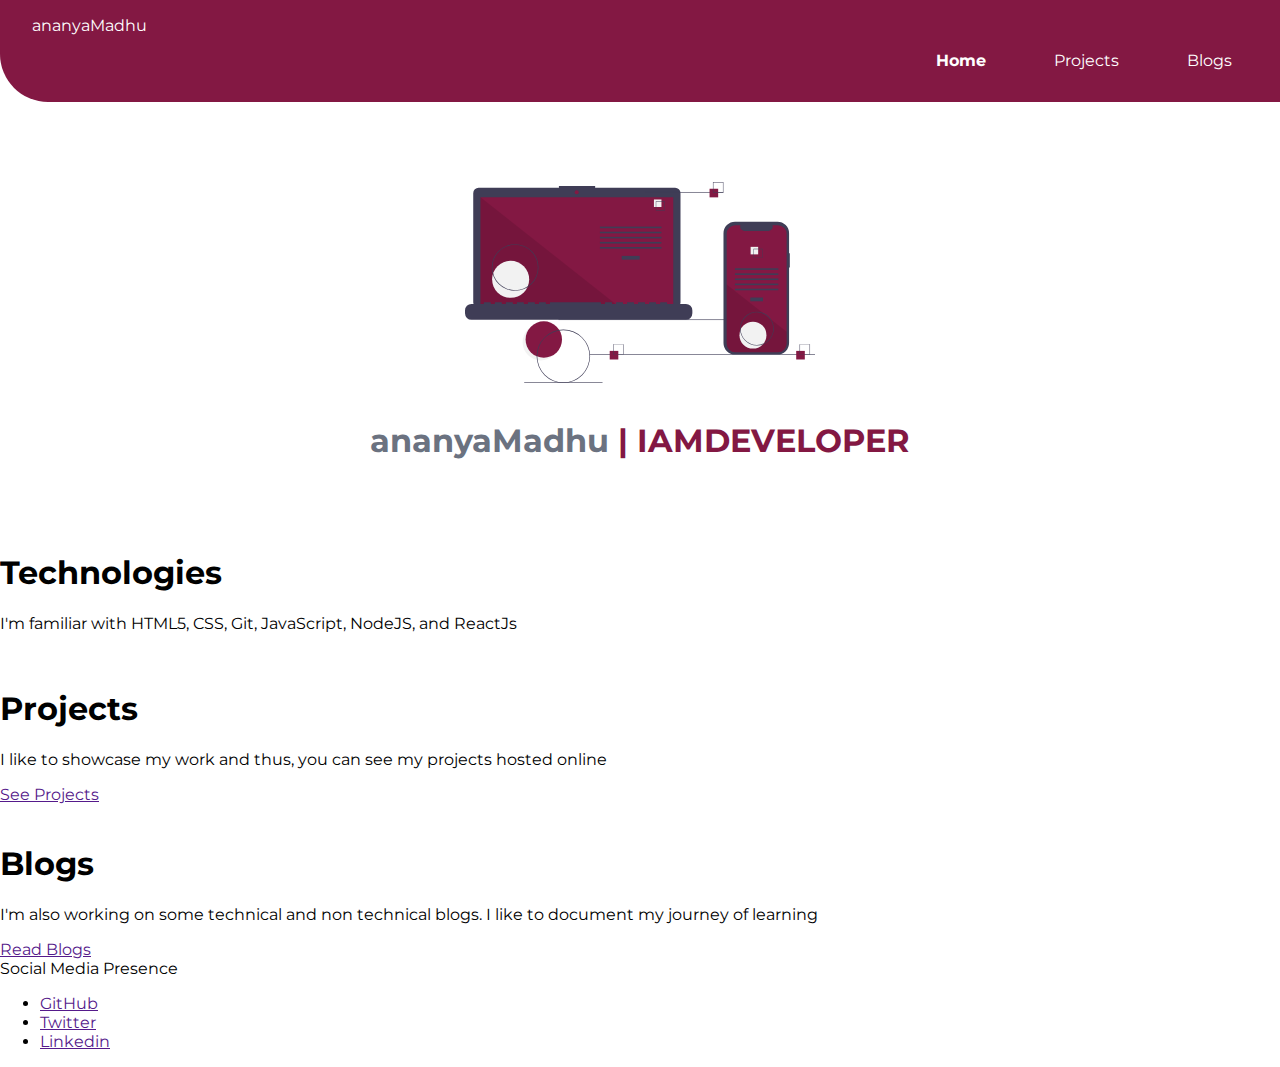
==== index.html @ 06b000c4 "nav, header and CSS and images" ====
<!DOCTYPE html>
<html lang="en">
<head>
    <meta charset="UTF-8">
    <meta http-equiv="X-UA-Compatible" content="IE=edge">
    <meta name="viewport" content="width=device-width, initial-scale=1.0">
    <title>Home | ananyaMadhu</title>
    <link href="style.css" rel="stylesheet"/>
</head>
<body>
    <nav class="navigation container">
        <div class="Nav-brand">
            <a class="link" href="/">ananyaMadhu</a>
        </div>
        <ul class="list-non-bullet nav-pills">
            <li class="list-item-inline">
                <a class="link link-active" href="/">Home</a>
            </li>
            <li class="list-item-inline">
                <a class="link" href="/">Projects</a>
            </li>
            <li class="list-item-inline">
                <a class="link" href="/">Blogs</a>
            </li>
        </ul>
    </nav>

    <header class="hero">
        <img class="hero-img" src="images/hero.svg" alt="">
        <h1 class="hero-heading">ananyaMadhu <span class="inverted-heading">| IAMDEVELOPER</span></h1>
    </header>

    <section>
        <div>
            <img src="" alt="">
            <h1>Technologies</h1>
            <p>I'm familiar with HTML5, CSS, Git, JavaScript, NodeJS, and ReactJs</p>
        </div>
    </section>

    <section>
        <div>
            <img src="" alt="">
            <h1>Projects</h1>
            <p>I like to showcase my work and thus, you can see my projects hosted online</p>
            <a href="">See Projects</a>
        </div>
    </section>

    <section>
        <div>
            <img src="" alt="">
            <h1>Blogs</h1>
            <p>I'm also working on some technical and non technical blogs. I like to document my journey of learning </p>
            <a href="">Read Blogs</a>
        </div>
    </section>
    
    <footer>
        <div>Social Media Presence</div>
        <ul>
            <li>
                <a href="">GitHub</a>
            </li>
            <li>
                <a href="">Twitter</a>
            </li>
            <li>
                <a href="">Linkedin</a>
            </li>
        </ul>
    </footer>
</body>
</html>
---- style.css ----
@import url('https://fonts.googleapis.com/css2?family=Montserrat&display=swap'); 

body{
    font-family: 'Montserrat', sans-serif;
    margin: 0px;
}

:root{
    --primary-color: #831843;
    --off-white: #F3F4F6;
    --dark-gray: #6B7280;
}

.list-non-bullet{
    list-style: none;
}

.list-item-inline{
    display: inline;
    padding: 0rem 1rem;
}

.container{
    padding: 0rem 1rem;
}

.container-center{
    max-width: 600px;
    margin: auto;
}

.link{
    text-decoration: none;
    box-sizing: border-box;
    padding: 0.5rem 1rem;
}

/* navigation */

.navigation {
    background-color: var(--primary-color);
    color: white;
    padding: 1rem;
    border-bottom-left-radius: 3rem;
}

.navigation .nav-brand{
    font-weight: bold;
}

.navigation .nav-pills{
    text-align: right;
}

.navigation .link{
    color: white;
}

.navigation .link-active{
    font-weight: bold;
}

.hero{
    padding: 2rem;
    padding-top: 5rem;
}

.hero-heading{
    text-align: center;
    padding-top: 1rem;
    color:var(--dark-gray);
}

.hero .hero-heading .inverted-heading{
    color:var(--primary-color);
}

.hero .hero-img{
    max-width: 80%;
    margin: auto;
    max-width: 350px;
    display: block;
}
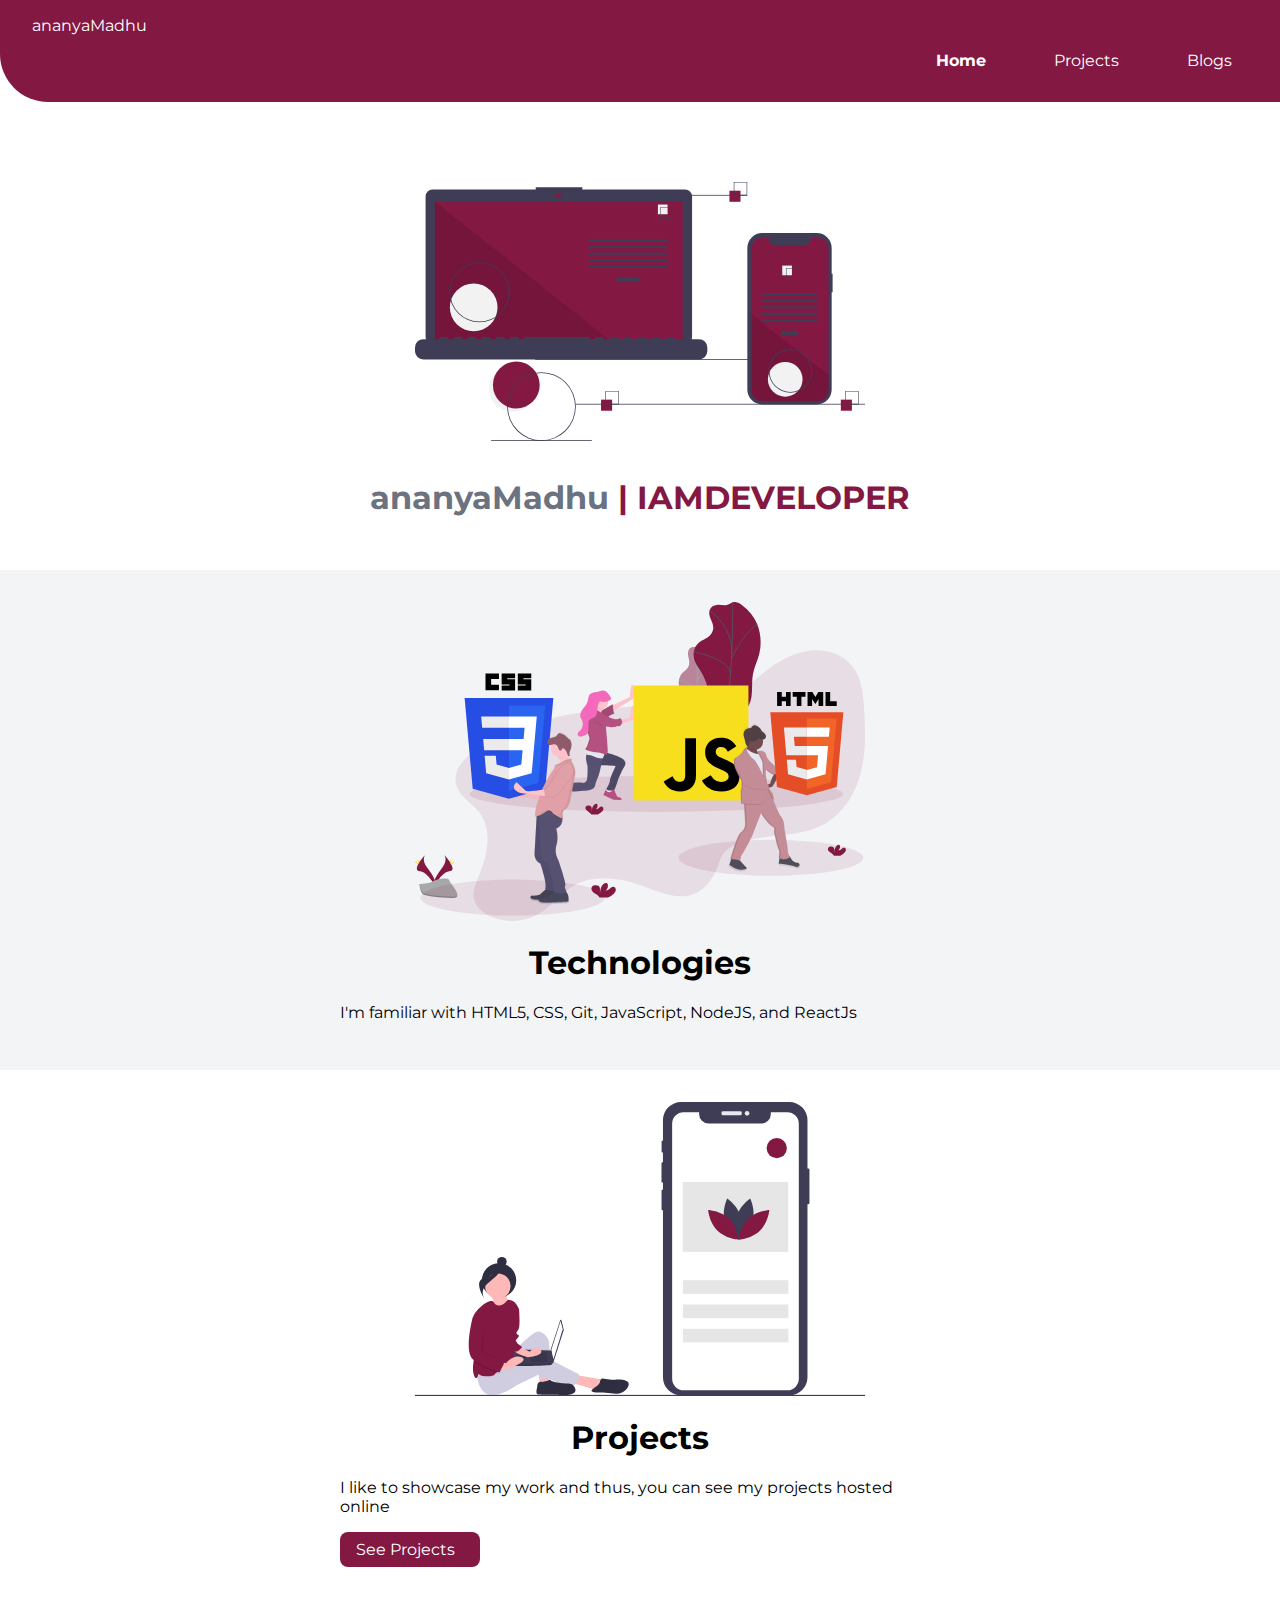
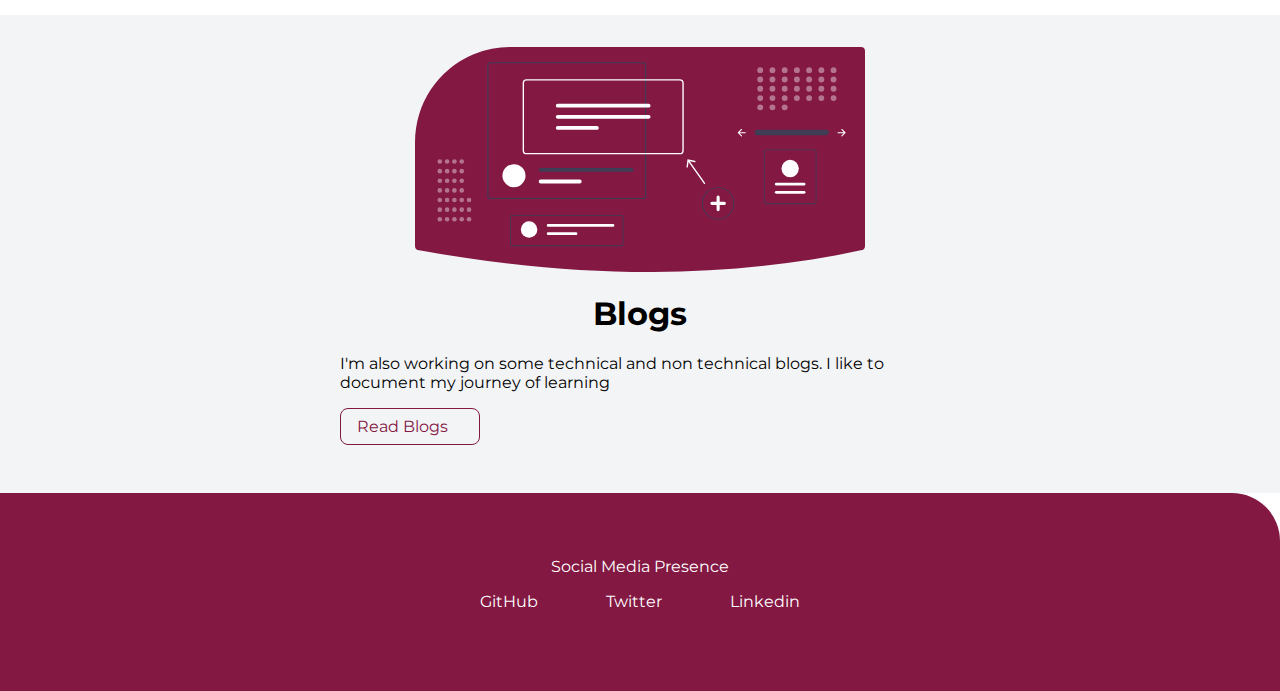
==== commit d9df2aab: "home page finished" ====
--- a/index.html
+++ b/index.html
@@ -30,43 +30,43 @@
         <h1 class="hero-heading">ananyaMadhu <span class="inverted-heading">| IAMDEVELOPER</span></h1>
     </header>
 
-    <section>
-        <div>
-            <img src="" alt="">
+    <section class="section ow">
+        <div class="container container-center">
+            <img class="tech-img" src="images/technologies.svg" alt="">
             <h1>Technologies</h1>
             <p>I'm familiar with HTML5, CSS, Git, JavaScript, NodeJS, and ReactJs</p>
         </div>
     </section>
 
-    <section>
-        <div>
-            <img src="" alt="">
+    <section class="section">
+        <div class="container container-center">
+            <img class="project-img" src="images/Projects.svg" alt="">
             <h1>Projects</h1>
             <p>I like to showcase my work and thus, you can see my projects hosted online</p>
-            <a href="">See Projects</a>
+            <a class="link link-primary" href="">See Projects</a>
         </div>
     </section>
 
-    <section>
-        <div>
-            <img src="" alt="">
+    <section class="section ow">
+        <div class="container container-center">
+            <img class="blog-img" src="images/blog.svg" alt="">
             <h1>Blogs</h1>
             <p>I'm also working on some technical and non technical blogs. I like to document my journey of learning </p>
-            <a href="">Read Blogs</a>
+            <a class="link link-secondary" href="">Read Blogs</a>
         </div>
     </section>
     
-    <footer>
-        <div>Social Media Presence</div>
-        <ul>
-            <li>
-                <a href="">GitHub</a>
+    <footer class="footer">
+        <div class="footer-heading">Social Media Presence</div>
+        <ul class="list-non-bullet social-link">
+            <li class="list-item-inline">
+                <a class="link" href="">GitHub</a>
             </li>
-            <li>
-                <a href="">Twitter</a>
+            <li class="list-item-inline">
+                <a class="link" href="">Twitter</a>
             </li>
-            <li>
-                <a href="">Linkedin</a>
+            <li class="list-item-inline">
+                <a class="link" href="">Linkedin</a>
             </li>
         </ul>
     </footer>
--- a/style.css
+++ b/style.css
@@ -33,6 +33,24 @@
     text-decoration: none;
     box-sizing: border-box;
     padding: 0.5rem 1rem;
+}
+
+.link-primary{
+    background-color: var(--primary-color);
+    color: white;
+    display: block;
+    max-width: 140px;
+    border-radius: 0.5rem;
+    margin: 1rem 1rem 1rem 0rem;
+}
+
+.link-secondary{
+    color: var(--primary-color);
+    display: block;
+    max-width: 140px;
+    border-radius: 0.5rem;
+    margin: 1rem 1rem 1rem 0rem;
+    border: 1px solid var(--primary-color);
 }
 
 /* navigation */
@@ -78,8 +96,62 @@
 .hero .hero-img{
     max-width: 80%;
     margin: auto;
-    max-width: 350px;
+    max-width: 450px;
     display: block;
+}
+
+.tech-img{
+    max-width= 80%;
+    margin: auto;
+    max-width: 450px;
+    display: block;
+}
+
+.project-img{
+    max-width= 80%;
+    margin: auto;
+    max-width: 450px;
+    display: block;
+}
+
+.blog-img{
+    max-width= 80%;
+    margin: auto;
+    max-width: 450px;
+    display: block;
+}
+
+.section{
+    padding: 2rem;
+}
+ 
+.section h1{
+    text-align: center;
+}
+
+.ow{
+    background-color: var(--off-white);
+}
+
+.footer{
+    background-color: var(--primary-color);
+    padding: 4rem 1rem;
+    text-align: center;
+    color: white;
+    border-top-right-radius: 3rem;
+}
+
+.footer .link{
+    color: white;
+}
+
+.footer .footer-header{
+    font-size: large;
+    font-weight: bold;
+}
+
+.footer ul{
+    padding-inline-start: 0px;
 }
 
 
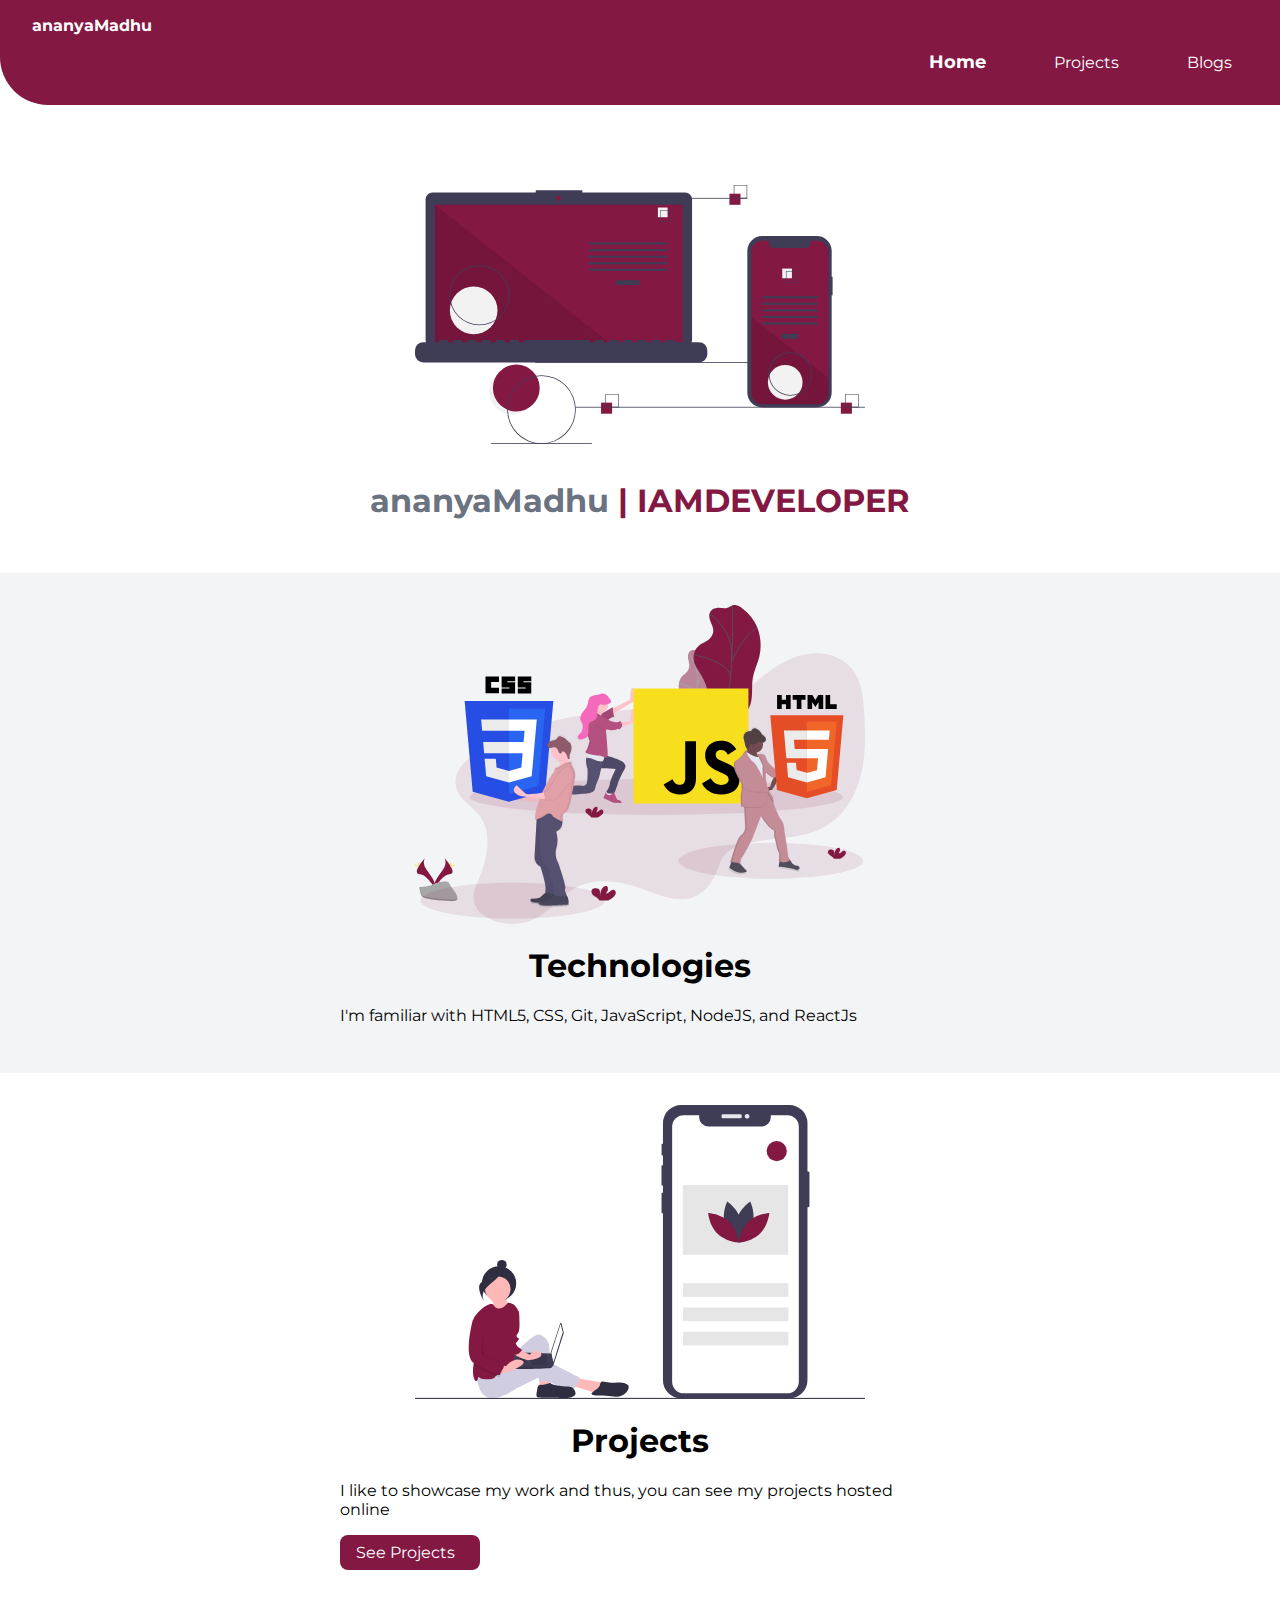
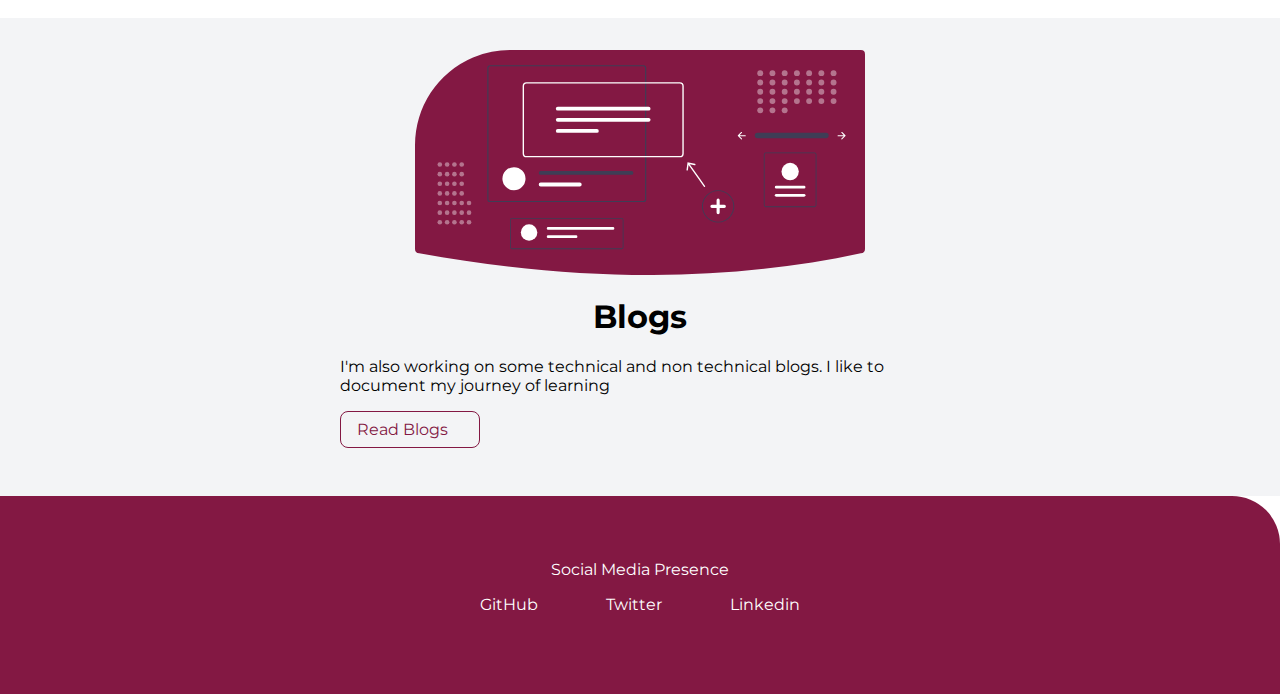
==== commit a40483e4: "project -> navigation" ====
--- a/index.html
+++ b/index.html
@@ -9,15 +9,15 @@
 </head>
 <body>
     <nav class="navigation container">
-        <div class="Nav-brand">
-            <a class="link" href="/">ananyaMadhu</a>
+        <div class="nav-brand">
+            <a class="link" href="/index.html">ananyaMadhu</a>
         </div>
         <ul class="list-non-bullet nav-pills">
             <li class="list-item-inline">
-                <a class="link link-active" href="/">Home</a>
+                <a class="link link-active" href="/index.html">Home</a>
             </li>
             <li class="list-item-inline">
-                <a class="link" href="/">Projects</a>
+                <a class="link" href="/project.html">Projects</a>
             </li>
             <li class="list-item-inline">
                 <a class="link" href="/">Blogs</a>
--- a/style.css
+++ b/style.css
@@ -76,6 +76,7 @@
 
 .navigation .link-active{
     font-weight: bold;
+    font-size: large;
 }
 
 .hero{
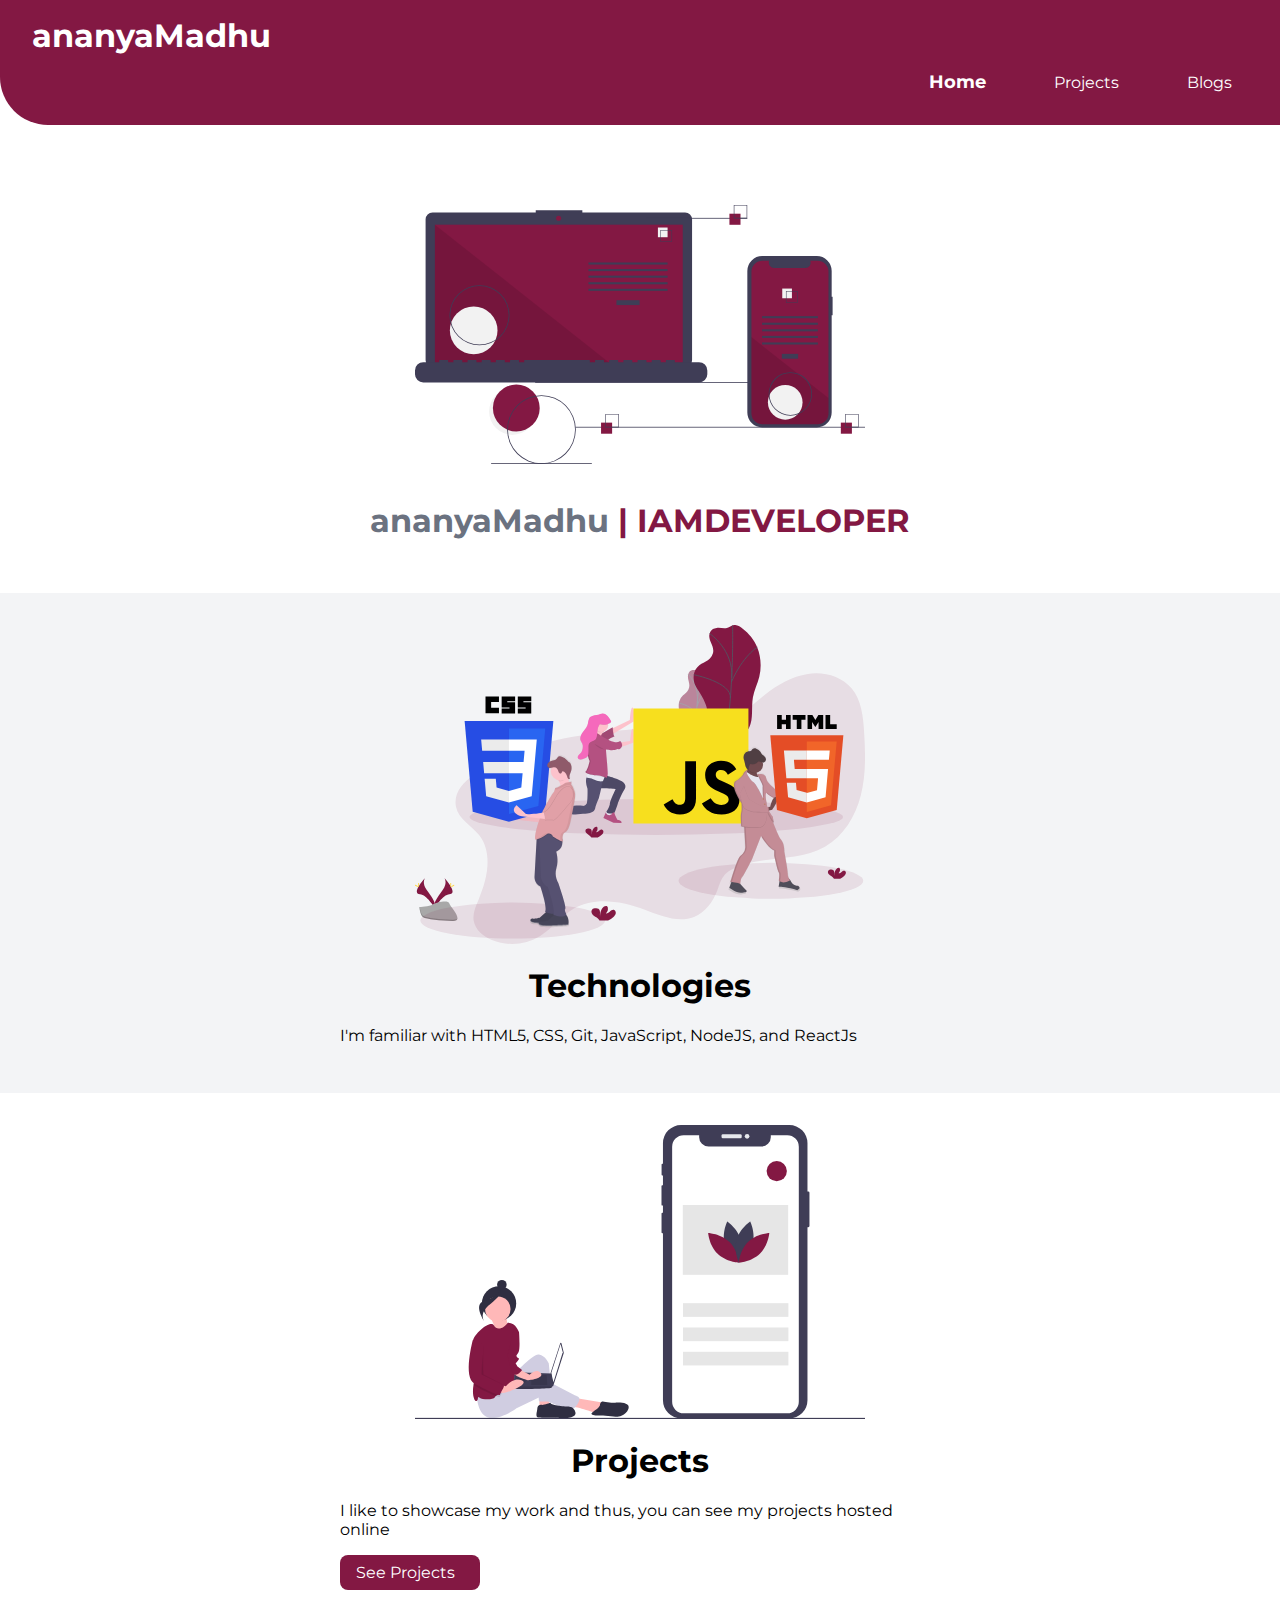
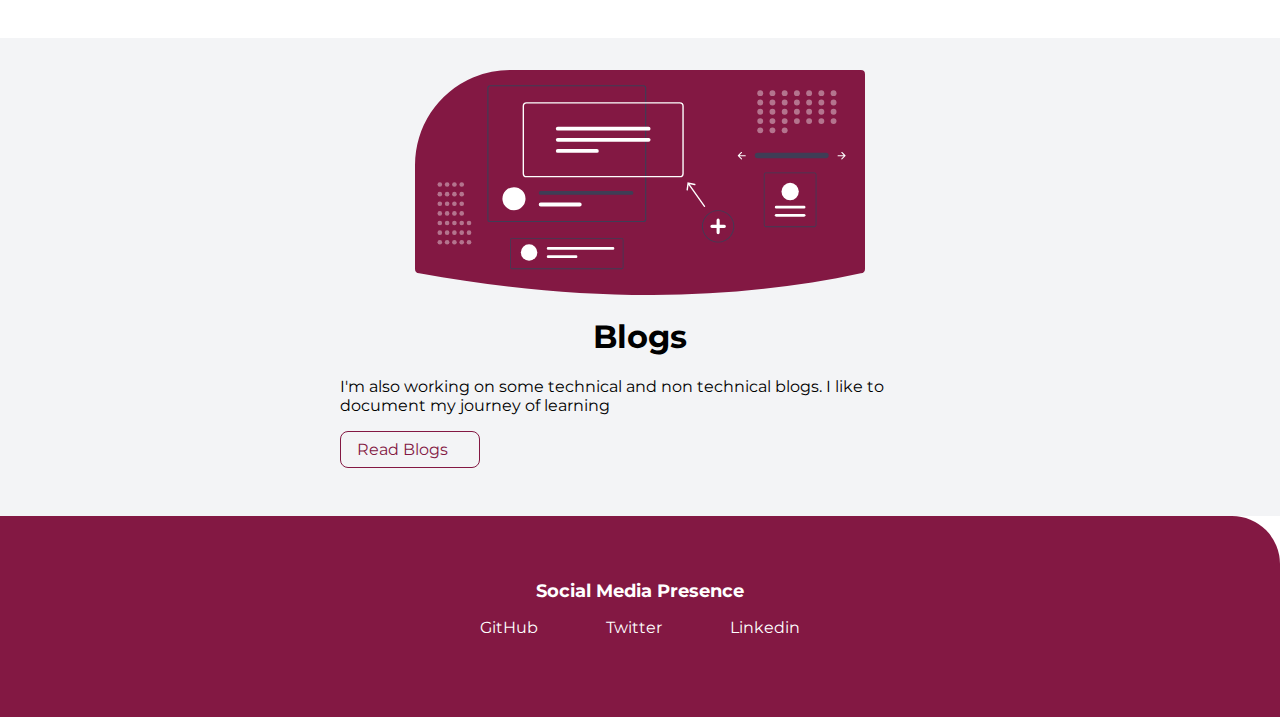
==== commit ead2978a: "project page completed" ====
--- a/index.html
+++ b/index.html
@@ -57,7 +57,7 @@
     </section>
     
     <footer class="footer">
-        <div class="footer-heading">Social Media Presence</div>
+        <div class="footer-header">Social Media Presence</div>
         <ul class="list-non-bullet social-link">
             <li class="list-item-inline">
                 <a class="link" href="">GitHub</a>
--- a/style.css
+++ b/style.css
@@ -64,6 +64,7 @@
 
 .navigation .nav-brand{
     font-weight: bold;
+    font-size: 2rem;
 }
 
 .navigation .nav-pills{
@@ -155,5 +156,9 @@
     padding-inline-start: 0px;
 }
 
+.showcase-list{
+    padding: 2rem;
+}
 
 
+
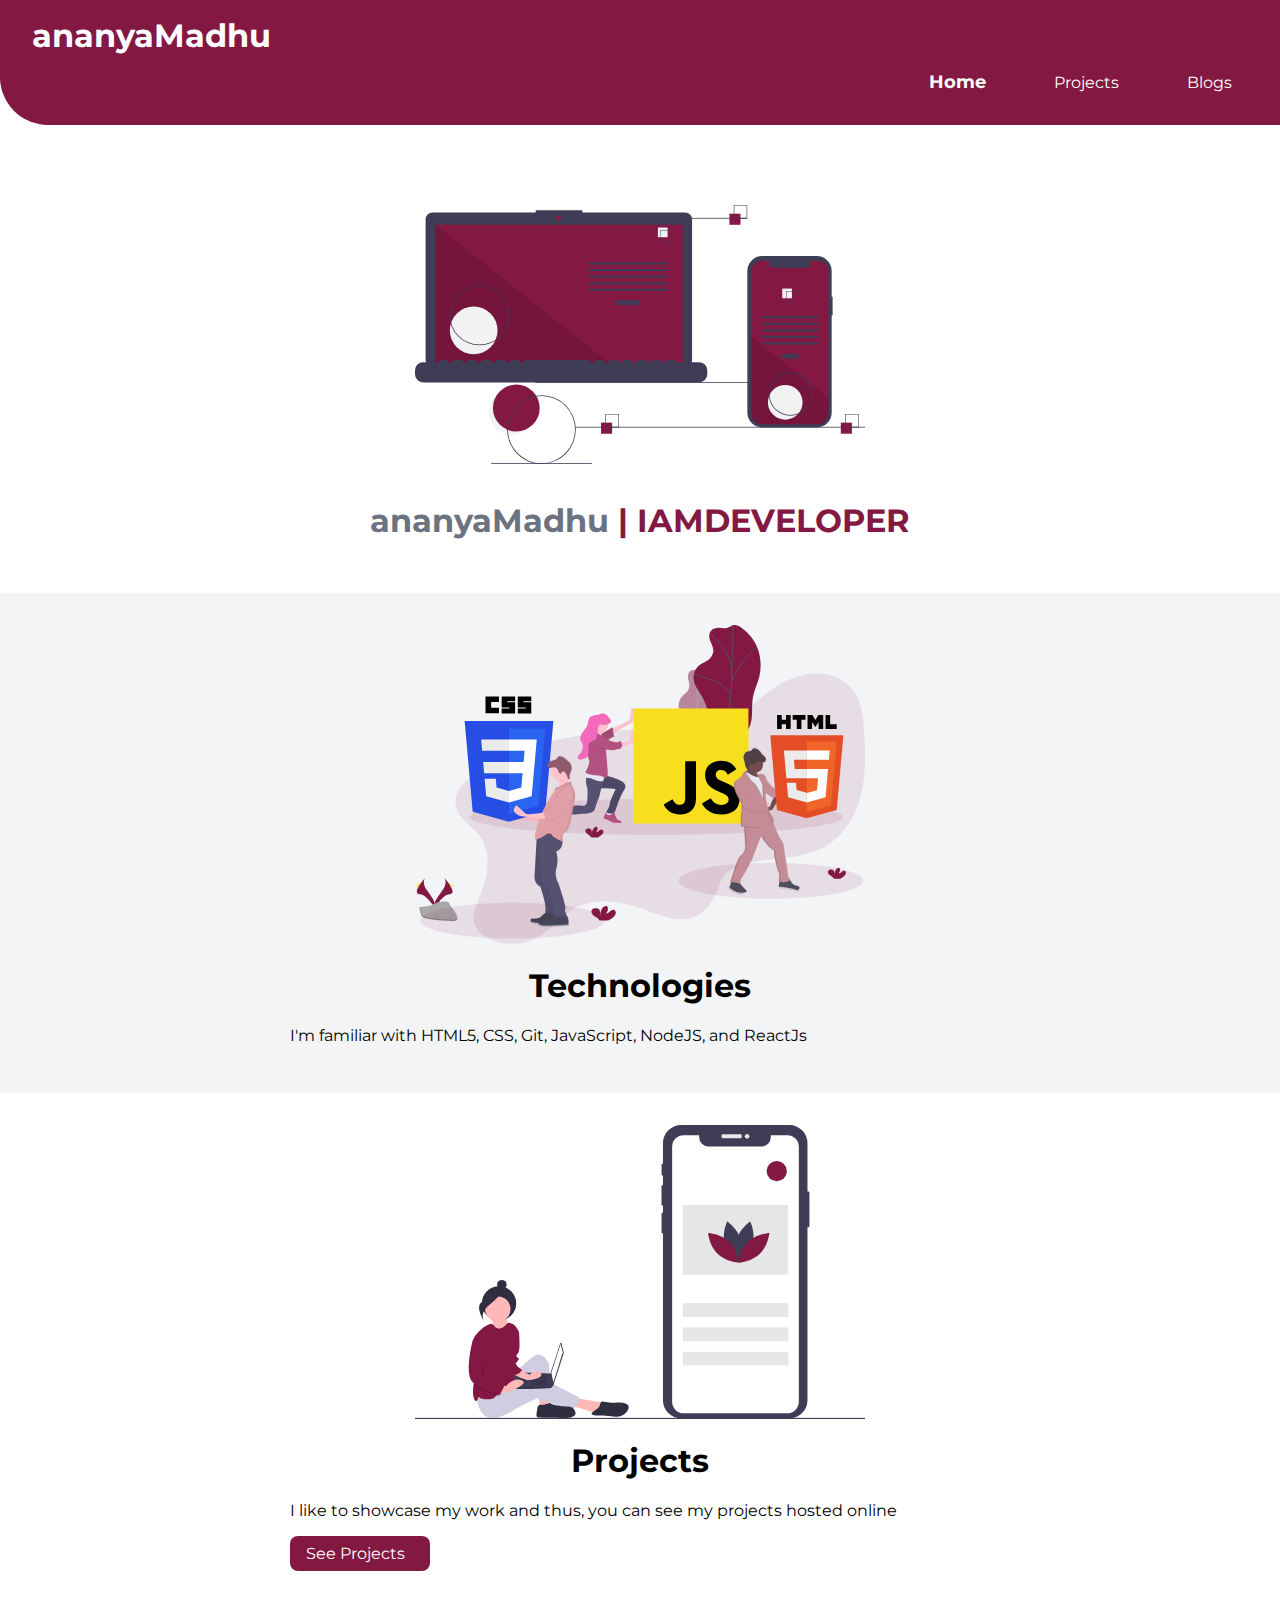
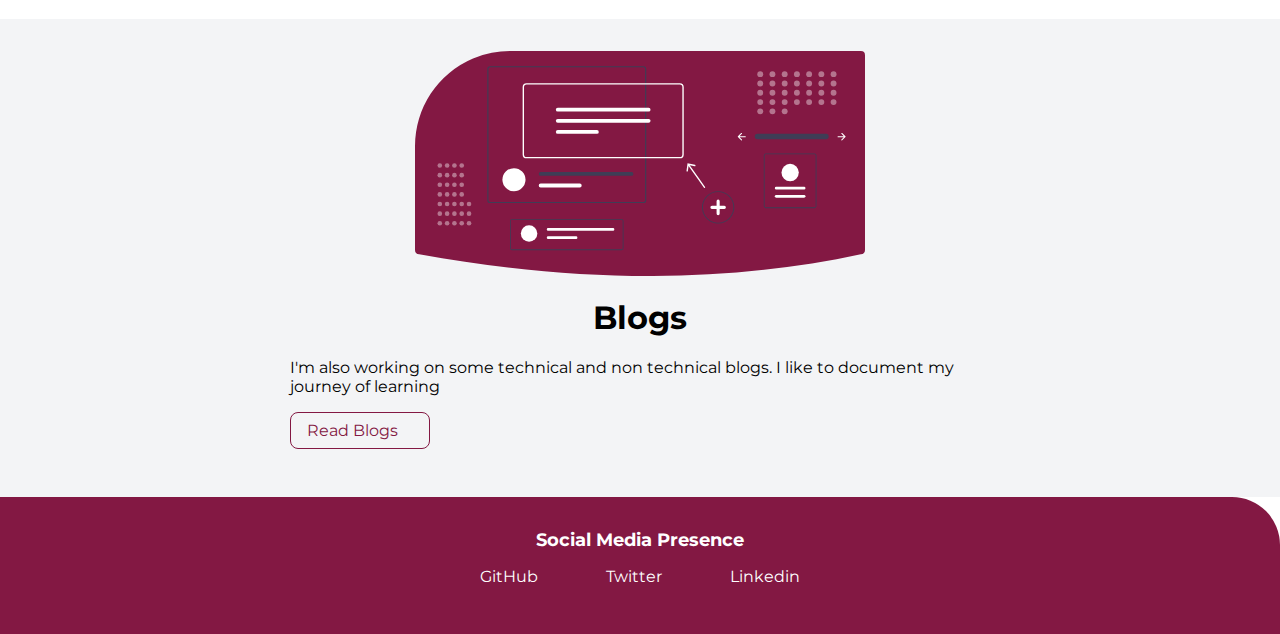
==== commit dc74a9ec: "html update" ====
--- a/index.html
+++ b/index.html
@@ -1,74 +1,88 @@
 <!DOCTYPE html>
 <html lang="en">
-<head>
-    <meta charset="UTF-8">
-    <meta http-equiv="X-UA-Compatible" content="IE=edge">
-    <meta name="viewport" content="width=device-width, initial-scale=1.0">
+  <head>
+    <meta charset="UTF-8" />
+    <meta http-equiv="X-UA-Compatible" content="IE=edge" />
+    <meta name="viewport" content="width=device-width, initial-scale=1.0" />
     <title>Home | ananyaMadhu</title>
-    <link href="style.css" rel="stylesheet"/>
-</head>
-<body>
+    <link href="style.css" rel="stylesheet" />
+  </head>
+  <body>
     <nav class="navigation container">
-        <div class="nav-brand">
-            <a class="link" href="/index.html">ananyaMadhu</a>
-        </div>
-        <ul class="list-non-bullet nav-pills">
-            <li class="list-item-inline">
-                <a class="link link-active" href="/index.html">Home</a>
-            </li>
-            <li class="list-item-inline">
-                <a class="link" href="/project.html">Projects</a>
-            </li>
-            <li class="list-item-inline">
-                <a class="link" href="/">Blogs</a>
-            </li>
-        </ul>
+      <div class="nav-brand">
+        <a class="link" href="/index.html">ananyaMadhu</a>
+      </div>
+      <ul class="list-non-bullet nav-pills">
+        <li class="list-item-inline">
+          <a class="link link-active" href="/index.html">Home</a>
+        </li>
+        <li class="list-item-inline">
+          <a class="link" href="/project.html">Projects</a>
+        </li>
+        <li class="list-item-inline">
+          <a class="link" href="/blog.html">Blogs</a>
+        </li>
+      </ul>
     </nav>
 
     <header class="hero">
-        <img class="hero-img" src="images/hero.svg" alt="">
-        <h1 class="hero-heading">ananyaMadhu <span class="inverted-heading">| IAMDEVELOPER</span></h1>
+      <img class="hero-img" src="images/hero.svg" alt="" />
+      <h1 class="hero-heading">
+        ananyaMadhu <span class="inverted-heading">| IAMDEVELOPER</span>
+      </h1>
     </header>
 
     <section class="section ow">
-        <div class="container container-center">
-            <img class="tech-img" src="images/technologies.svg" alt="">
-            <h1>Technologies</h1>
-            <p>I'm familiar with HTML5, CSS, Git, JavaScript, NodeJS, and ReactJs</p>
-        </div>
+      <div class="container container-center">
+        <img class="tech-img" src="images/technologies.svg" alt="" />
+        <h1>Technologies</h1>
+        <p>
+          I'm familiar with HTML5, CSS, Git, JavaScript, NodeJS, and ReactJs
+        </p>
+      </div>
     </section>
 
     <section class="section">
-        <div class="container container-center">
-            <img class="project-img" src="images/Projects.svg" alt="">
-            <h1>Projects</h1>
-            <p>I like to showcase my work and thus, you can see my projects hosted online</p>
-            <a class="link link-primary" href="">See Projects</a>
-        </div>
+      <div class="container container-center">
+        <img class="project-img" src="images/Projects.svg" alt="" />
+        <h1>Projects</h1>
+        <p>
+          I like to showcase my work and thus, you can see my projects hosted
+          online
+        </p>
+        <a class="link link-primary" href="">See Projects</a>
+      </div>
     </section>
 
     <section class="section ow">
-        <div class="container container-center">
-            <img class="blog-img" src="images/blog.svg" alt="">
-            <h1>Blogs</h1>
-            <p>I'm also working on some technical and non technical blogs. I like to document my journey of learning </p>
-            <a class="link link-secondary" href="">Read Blogs</a>
-        </div>
+      <div class="container container-center">
+        <img class="blog-img" src="images/blog.svg" alt="" />
+        <h1>Blogs</h1>
+        <p>
+          I'm also working on some technical and non technical blogs. I like to
+          document my journey of learning
+        </p>
+        <a class="link link-secondary" href="">Read Blogs</a>
+      </div>
     </section>
-    
+
     <footer class="footer">
-        <div class="footer-header">Social Media Presence</div>
-        <ul class="list-non-bullet social-link">
-            <li class="list-item-inline">
-                <a class="link" href="">GitHub</a>
-            </li>
-            <li class="list-item-inline">
-                <a class="link" href="">Twitter</a>
-            </li>
-            <li class="list-item-inline">
-                <a class="link" href="">Linkedin</a>
-            </li>
-        </ul>
+      <div class="footer-header">Social Media Presence</div>
+      <ul class="list-non-bullet social-link">
+        <li class="list-item-inline">
+          <a class="link" href="https://github.com/Ananyamadhu08">GitHub</a>
+        </li>
+        <li class="list-item-inline">
+          <a class="link" href="https://twitter.com/AnanyaMadhu27">Twitter</a>
+        </li>
+        <li class="list-item-inline">
+          <a
+            class="link"
+            href="https://www.linkedin.com/in/ananya-madhu-74479b206/"
+            >Linkedin</a
+          >
+        </li>
+      </ul>
     </footer>
-</body>
-</html>+  </body>
+</html>
--- a/style.css
+++ b/style.css
@@ -1,164 +1,161 @@
-@import url('https://fonts.googleapis.com/css2?family=Montserrat&display=swap'); 
+@import url("https://fonts.googleapis.com/css2?family=Montserrat&display=swap");
 
-body{
-    font-family: 'Montserrat', sans-serif;
-    margin: 0px;
+body {
+  font-family: "Montserrat", sans-serif;
+  margin: 0px;
 }
 
-:root{
-    --primary-color: #831843;
-    --off-white: #F3F4F6;
-    --dark-gray: #6B7280;
+:root {
+  --primary-color: #831843;
+  --off-white: #f3f4f6;
+  --dark-gray: #6b7280;
 }
 
-.list-non-bullet{
-    list-style: none;
+.list-non-bullet {
+  list-style: none;
 }
 
-.list-item-inline{
-    display: inline;
-    padding: 0rem 1rem;
+.list-item-inline {
+  display: inline;
+  padding: 0rem 1rem;
 }
 
-.container{
-    padding: 0rem 1rem;
+.container {
+  padding: 0rem 1rem;
 }
 
-.container-center{
-    max-width: 600px;
-    margin: auto;
+.container-center {
+  max-width: 700px;
+  margin: auto;
 }
 
-.link{
-    text-decoration: none;
-    box-sizing: border-box;
-    padding: 0.5rem 1rem;
+.link {
+  text-decoration: none;
+  box-sizing: border-box;
+  padding: 0.5rem 1rem;
 }
 
-.link-primary{
-    background-color: var(--primary-color);
-    color: white;
-    display: block;
-    max-width: 140px;
-    border-radius: 0.5rem;
-    margin: 1rem 1rem 1rem 0rem;
+.link-primary {
+  background-color: var(--primary-color);
+  color: white;
+  display: block;
+  max-width: 140px;
+  border-radius: 0.5rem;
+  margin: 1rem 1rem 1rem 0rem;
 }
 
-.link-secondary{
-    color: var(--primary-color);
-    display: block;
-    max-width: 140px;
-    border-radius: 0.5rem;
-    margin: 1rem 1rem 1rem 0rem;
-    border: 1px solid var(--primary-color);
+.link-secondary {
+  color: var(--primary-color);
+  display: block;
+  max-width: 140px;
+  border-radius: 0.5rem;
+  margin: 1rem 1rem 1rem 0rem;
+  border: 1px solid var(--primary-color);
 }
 
 /* navigation */
 
 .navigation {
-    background-color: var(--primary-color);
-    color: white;
-    padding: 1rem;
-    border-bottom-left-radius: 3rem;
+  background-color: var(--primary-color);
+  color: white;
+  padding: 1rem;
+  border-bottom-left-radius: 3rem;
 }
 
-.navigation .nav-brand{
-    font-weight: bold;
-    font-size: 2rem;
+.navigation .nav-brand {
+  font-weight: bold;
+  font-size: 2rem;
 }
 
-.navigation .nav-pills{
-    text-align: right;
+.navigation .nav-pills {
+  text-align: right;
 }
 
-.navigation .link{
-    color: white;
+.navigation .link {
+  color: white;
 }
 
-.navigation .link-active{
-    font-weight: bold;
-    font-size: large;
+.navigation .link-active {
+  font-weight: bold;
+  font-size: large;
 }
 
-.hero{
-    padding: 2rem;
-    padding-top: 5rem;
+.hero {
+  padding: 2rem;
+  padding-top: 5rem;
 }
 
-.hero-heading{
-    text-align: center;
-    padding-top: 1rem;
-    color:var(--dark-gray);
+.hero-heading {
+  text-align: center;
+  padding-top: 1rem;
+  color: var(--dark-gray);
 }
 
-.hero .hero-heading .inverted-heading{
-    color:var(--primary-color);
+.hero .hero-heading .inverted-heading {
+  color: var(--primary-color);
 }
 
-.hero .hero-img{
-    max-width: 80%;
-    margin: auto;
-    max-width: 450px;
-    display: block;
+.hero .hero-img {
+  max-width: 80%;
+  margin: auto;
+  max-width: 450px;
+  display: block;
 }
 
-.tech-img{
-    max-width= 80%;
-    margin: auto;
-    max-width: 450px;
-    display: block;
+.tech-img {
+  max-width: 80%;
+  margin: auto;
+  max-width: 450px;
+  display: block;
 }
 
-.project-img{
-    max-width= 80%;
-    margin: auto;
-    max-width: 450px;
-    display: block;
+.project-img {
+  max-width: 80%;
+  margin: auto;
+  max-width: 450px;
+  display: block;
 }
 
-.blog-img{
-    max-width= 80%;
-    margin: auto;
-    max-width: 450px;
-    display: block;
+.blog-img {
+  max-width: 80%;
+  margin: auto;
+  max-width: 450px;
+  display: block;
 }
 
-.section{
-    padding: 2rem;
-}
- 
-.section h1{
-    text-align: center;
+.section {
+  padding: 2rem;
 }
 
-.ow{
-    background-color: var(--off-white);
+.section h1 {
+  text-align: center;
 }
 
-.footer{
-    background-color: var(--primary-color);
-    padding: 4rem 1rem;
-    text-align: center;
-    color: white;
-    border-top-right-radius: 3rem;
+.ow {
+  background-color: var(--off-white);
 }
 
-.footer .link{
-    color: white;
+.footer {
+  background-color: var(--primary-color);
+  padding: 2rem 1rem;
+  text-align: center;
+  color: white;
+  border-top-right-radius: 3rem;
 }
 
-.footer .footer-header{
-    font-size: large;
-    font-weight: bold;
+.footer .link {
+  color: white;
 }
 
-.footer ul{
-    padding-inline-start: 0px;
+.footer .footer-header {
+  font-size: large;
+  font-weight: bold;
 }
 
-.showcase-list{
-    padding: 2rem;
+.footer ul {
+  padding-inline-start: 0px;
 }
 
-
-
+.showcase-list {
+  padding: 2rem;
+}
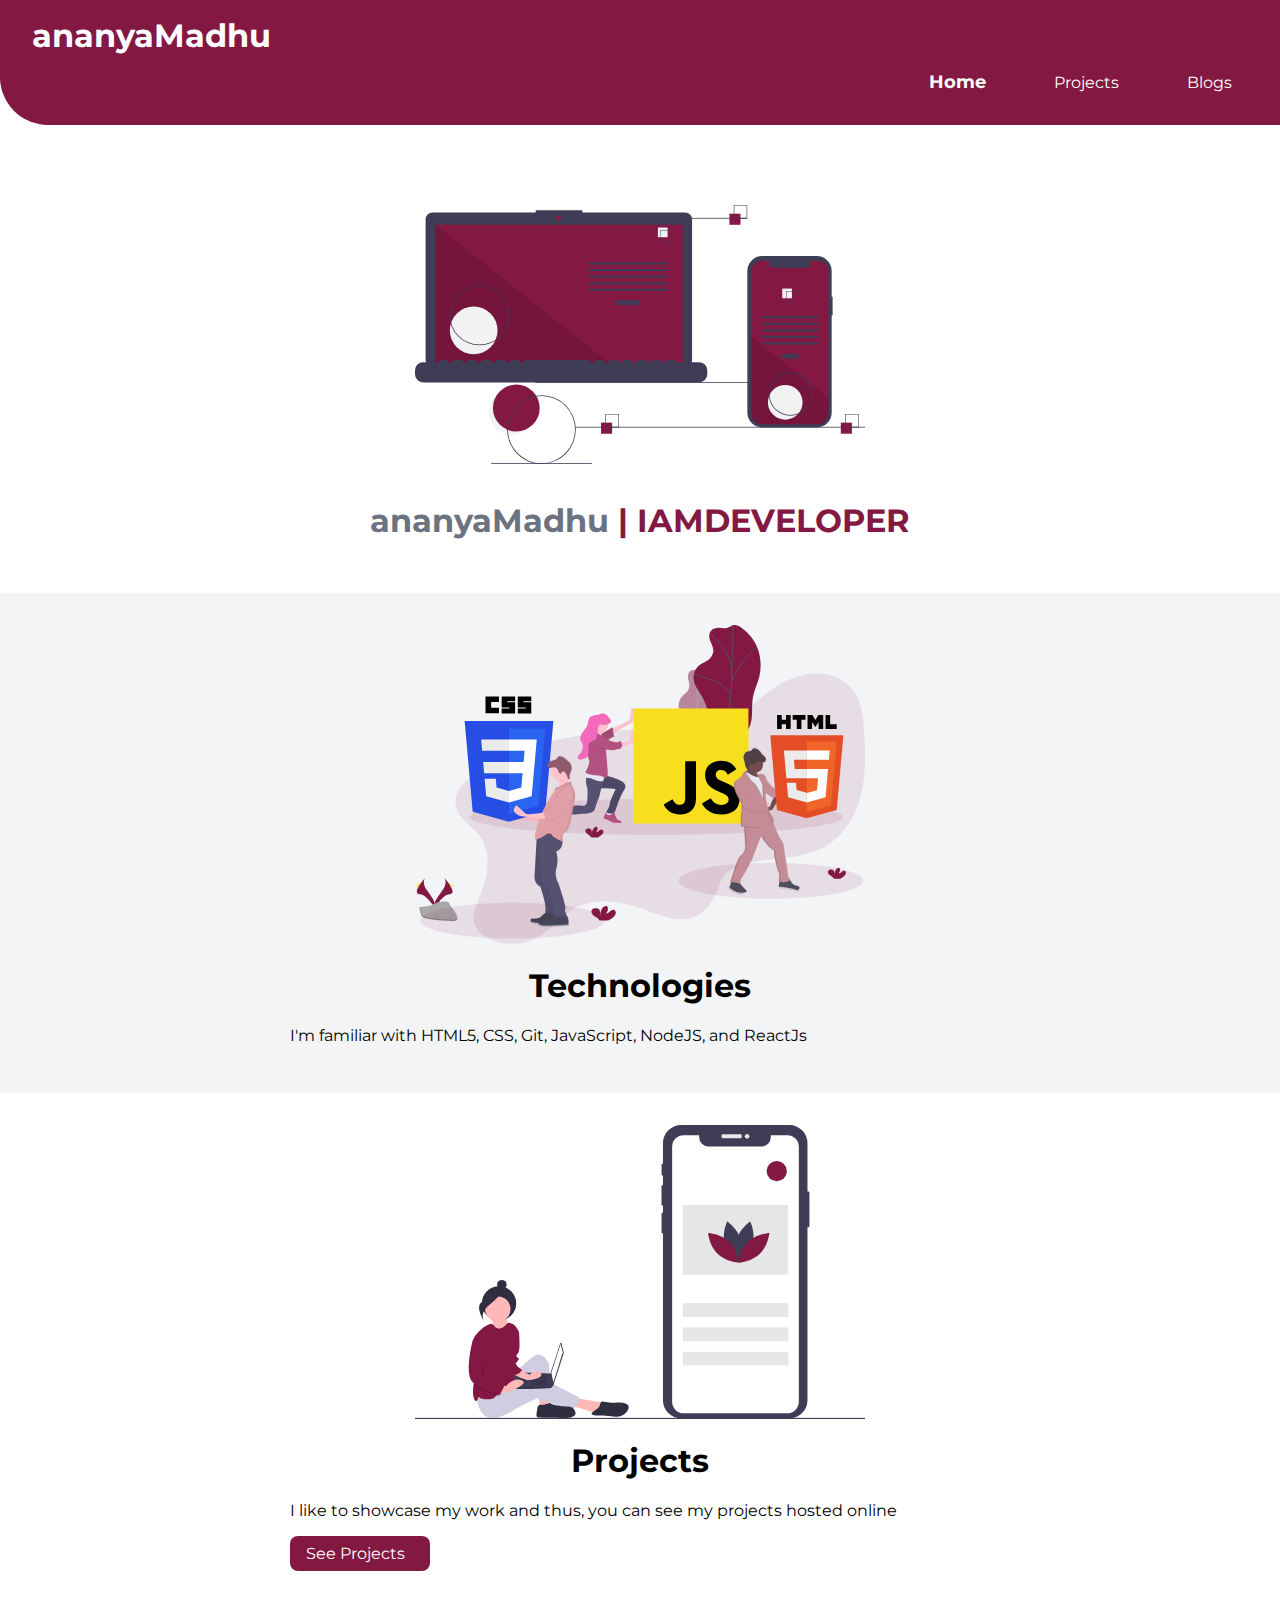
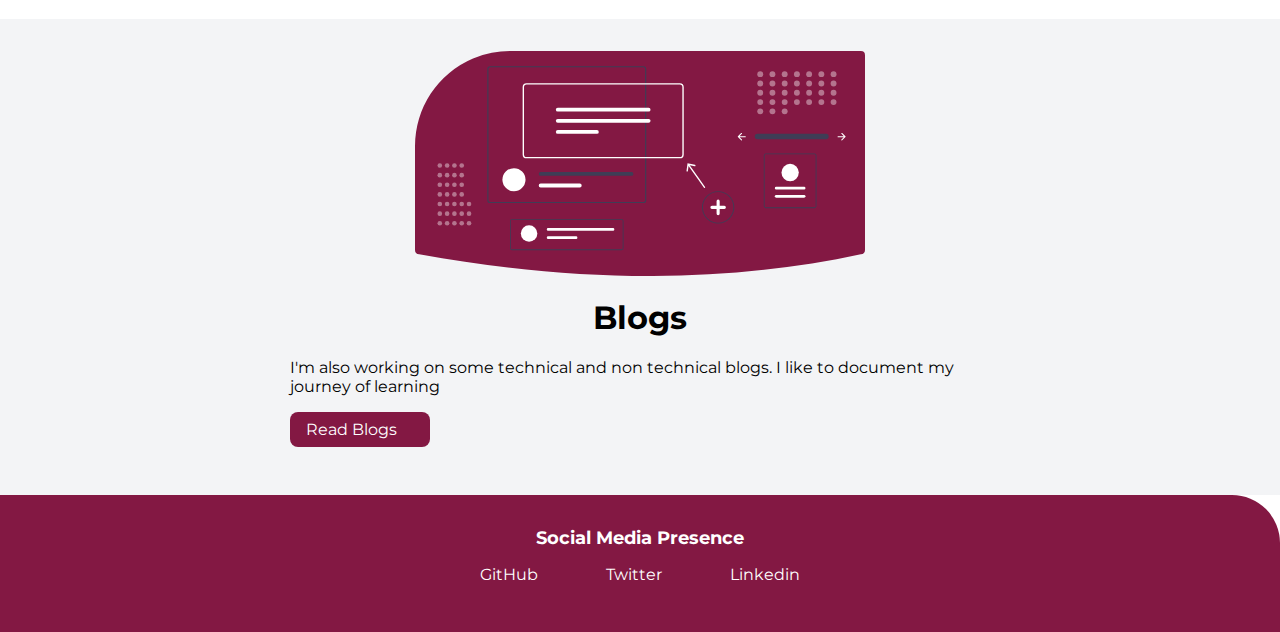
==== commit 0eef2a30: "link update" ====
--- a/index.html
+++ b/index.html
@@ -50,7 +50,7 @@
           I like to showcase my work and thus, you can see my projects hosted
           online
         </p>
-        <a class="link link-primary" href="">See Projects</a>
+        <a class="link link-primary" href="/project.html">See Projects</a>
       </div>
     </section>
 
@@ -62,7 +62,7 @@
           I'm also working on some technical and non technical blogs. I like to
           document my journey of learning
         </p>
-        <a class="link link-secondary" href="">Read Blogs</a>
+        <a class="link link-primary" href="/blog.html">Read Blogs</a>
       </div>
     </section>
 
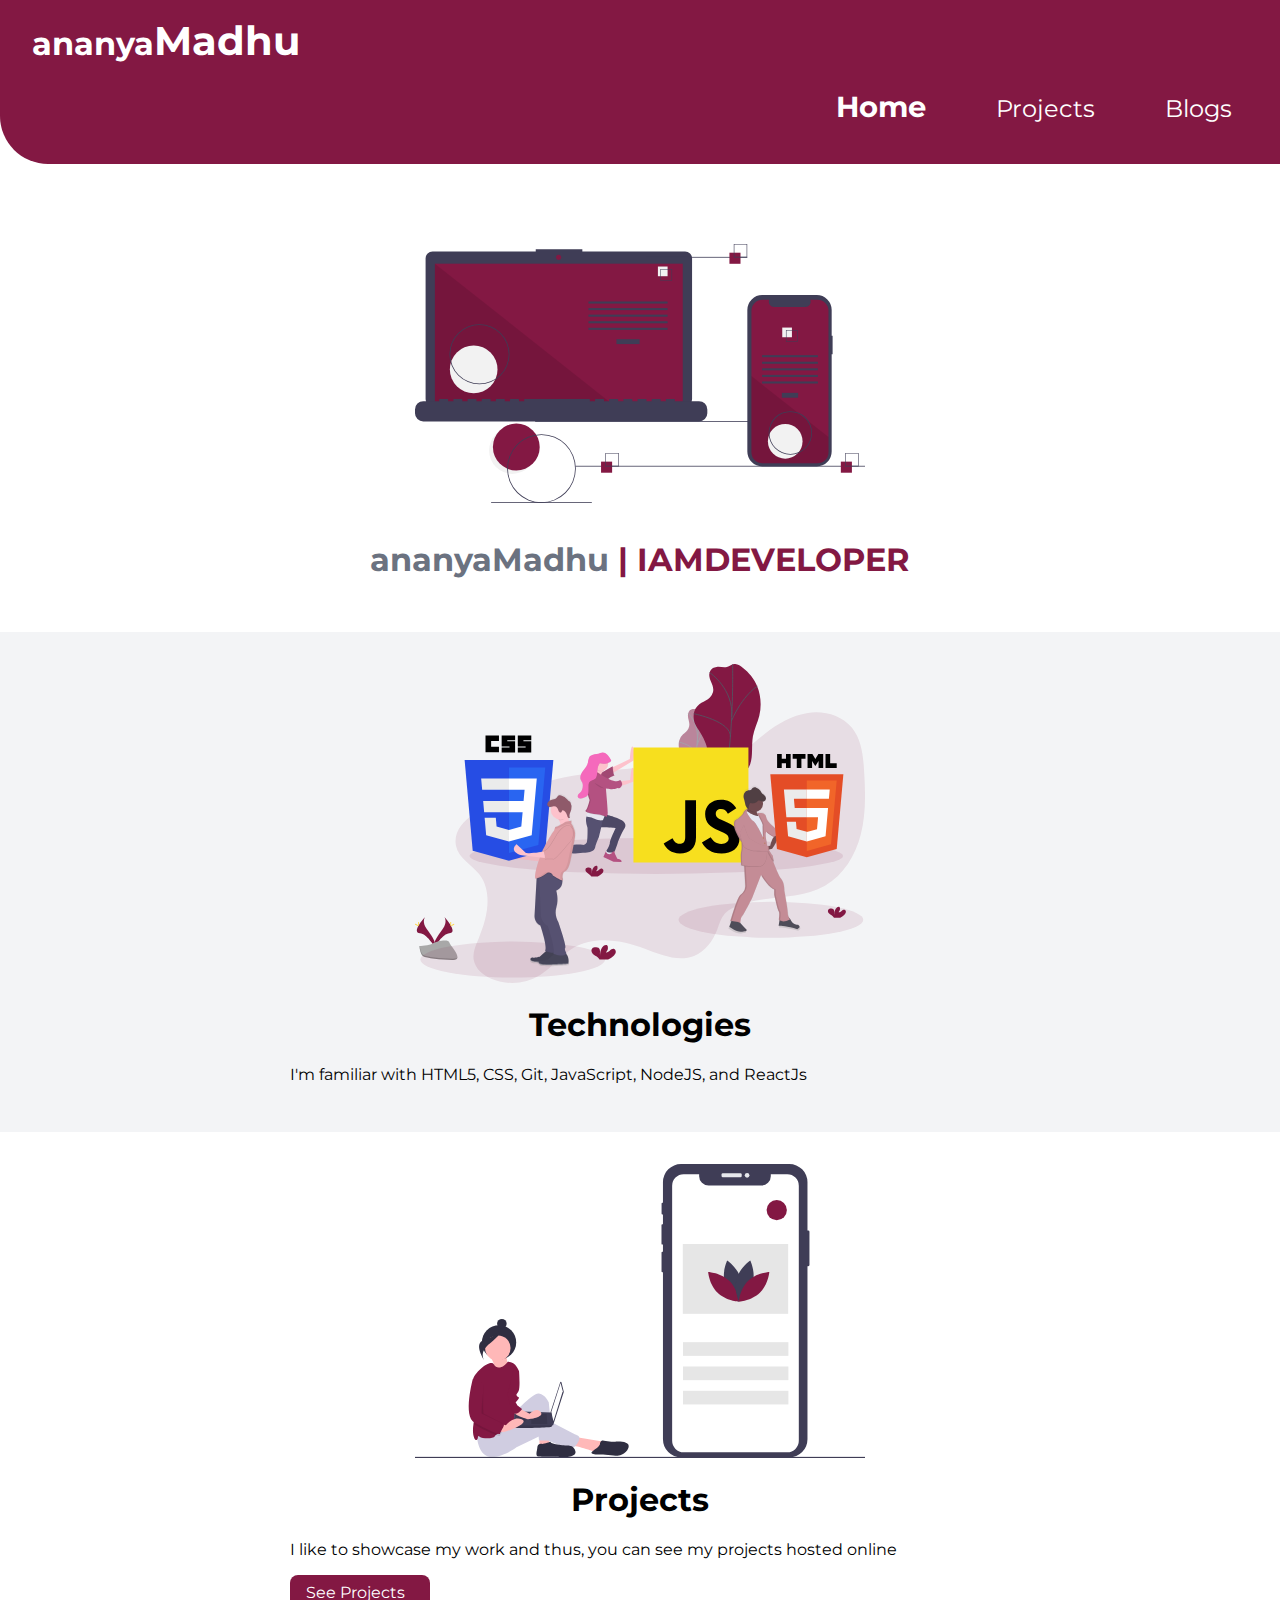
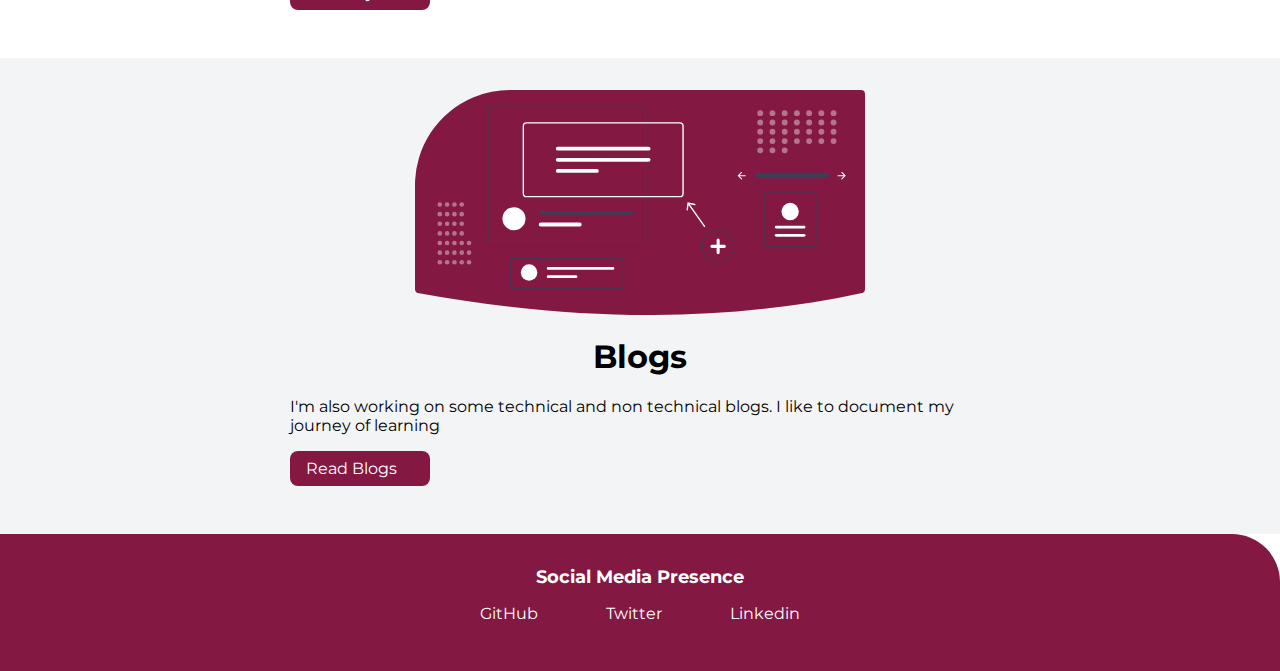
==== commit 2943fd12: "links and style upadted" ====
--- a/index.html
+++ b/index.html
@@ -10,7 +10,9 @@
   <body>
     <nav class="navigation container">
       <div class="nav-brand">
-        <a class="link" href="/index.html">ananyaMadhu</a>
+        <a class="link" href="/index.html"
+          >ananya<span class="nav-brand-span">Madhu</span></a
+        >
       </div>
       <ul class="list-non-bullet nav-pills">
         <li class="list-item-inline">
@@ -70,15 +72,26 @@
       <div class="footer-header">Social Media Presence</div>
       <ul class="list-non-bullet social-link">
         <li class="list-item-inline">
-          <a class="link" href="https://github.com/Ananyamadhu08">GitHub</a>
+          <a
+            class="link"
+            href="https://github.com/Ananyamadhu08"
+            target="_blank"
+            >GitHub</a
+          >
         </li>
         <li class="list-item-inline">
-          <a class="link" href="https://twitter.com/AnanyaMadhu27">Twitter</a>
+          <a
+            class="link"
+            href="https://twitter.com/AnanyaMadhu27"
+            target="_blank"
+            >Twitter</a
+          >
         </li>
         <li class="list-item-inline">
           <a
             class="link"
             href="https://www.linkedin.com/in/ananya-madhu-74479b206/"
+            target="_blank"
             >Linkedin</a
           >
         </li>
--- a/style.css
+++ b/style.css
@@ -67,8 +67,13 @@
   font-size: 2rem;
 }
 
+.nav-brand-span {
+  font-size: 2.5rem;
+}
+
 .navigation .nav-pills {
   text-align: right;
+  font-size: 1.5rem;
 }
 
 .navigation .link {
@@ -77,7 +82,7 @@
 
 .navigation .link-active {
   font-weight: bold;
-  font-size: large;
+  font-size: 1.8rem;
 }
 
 .hero {
